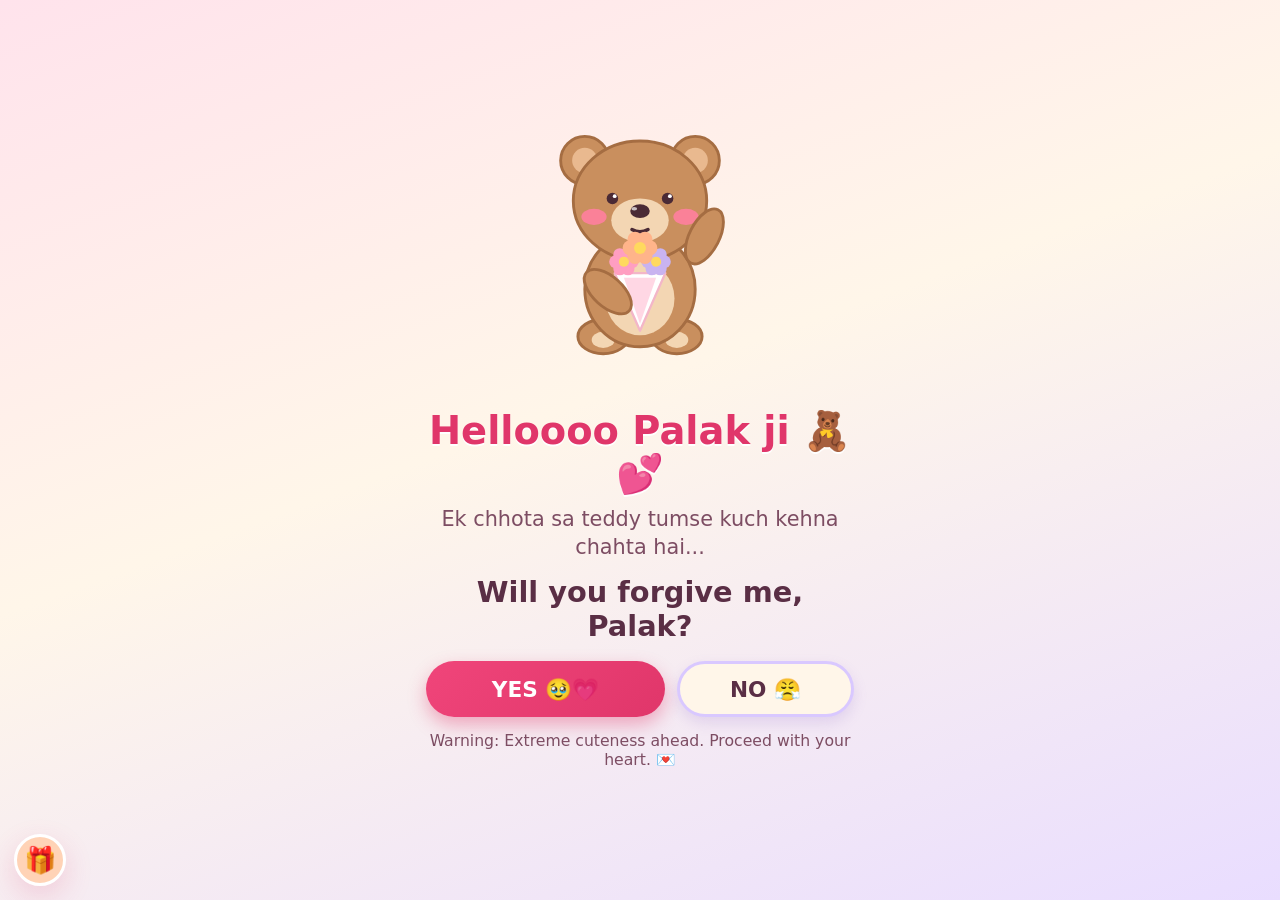
==== index.html @ 888ad05a "Add Palak apology website Static HTML/CSS/vanilla JS apology site with 60 teddy levels, celebration " ====
<!DOCTYPE html>
<html lang="en">
<head>
  <meta charset="utf-8">
  <meta name="viewport" content="width=device-width, initial-scale=1, viewport-fit=cover">
  <meta name="theme-color" content="#ffe3ec">
  <title>Palak, maan jao na please 🥺</title>
  <meta name="description" content="Ek chhota sa teddy tumse kuch kehna chahta hai...">
  <link rel="icon" href="data:image/svg+xml,%3Csvg xmlns='http://www.w3.org/2000/svg' viewBox='0 0 100 100'%3E%3Ctext y='.9em' font-size='90'%3E%F0%9F%A7%B8%3C/text%3E%3C/svg%3E">
  <link rel="stylesheet" href="style.css">
</head>
<body>
  <div class="bg-hearts" id="bgHearts" aria-hidden="true"></div>

  <main class="app">

    <!-- Opening screen -->
    <section class="screen" id="screen-intro" aria-labelledby="introTitle">
      <div class="stage stage-intro">
        <div class="teddy-wrap anim-bob" id="introTeddy" aria-hidden="true"></div>
      </div>
      <h1 class="title" id="introTitle">Helloooo Palak ji 🧸💕</h1>
      <p class="sub">Ek chhota sa teddy tumse kuch kehna chahta hai...</p>
      <p class="question">Will you forgive me, Palak?</p>
      <div class="actions">
        <button type="button" class="btn btn-yes" id="introYes">YES 🥹💗</button>
        <button type="button" class="btn btn-no" id="introNo">NO 😤</button>
      </div>
      <p class="warn">Warning: Extreme cuteness ahead. Proceed with your heart. 💌</p>
    </section>

    <!-- Apology levels -->
    <section class="screen" id="screen-level" hidden aria-label="Apology levels">
      <div class="level-body" id="levelBody">
        <div class="stage" id="levelStage">
          <div class="floaters" id="floaters" aria-hidden="true"></div>
          <div class="bubble" id="bubble" hidden></div>
          <div class="teddy-wrap" id="levelTeddy" aria-hidden="true"></div>
        </div>
        <div class="card">
          <p class="message" id="message" aria-live="polite"></p>
          <p class="signature" id="levelSig" hidden></p>
        </div>
      </div>

      <div class="actions">
        <button type="button" class="btn btn-yes" id="yesBtn">YES 🥹💗</button>
        <button type="button" class="btn btn-no" id="noBtn">NO 😤</button>
      </div>
    </section>

    <!-- Celebration -->
    <section class="screen" id="screen-yay" hidden aria-labelledby="yayTitle">
      <div class="confetti" id="confetti" aria-hidden="true"></div>
      <div class="stage stage-yay" id="hugStage" aria-hidden="true">
        <div class="yay-deco deco-l">🌷</div>
        <div class="yay-deco deco-r">🌸</div>
        <div class="yay-deco deco-t1">✨</div>
        <div class="yay-deco deco-t2">⭐</div>
        <div class="hug-row" id="hugRow"></div>
        <div class="hug-heart" id="hugHeart">💗</div>
        <div class="jumper" id="jumper"></div>
      </div>
      <h2 class="title" id="yayTitle">PALAK MAAN GAYI?! 😭💗🧸</h2>
      <p class="sub yay-text">YAYYYYY! Thank you for giving me a chance. I'm really sorry, Palak. Tum mere liye bahut special ho. Ab ek virtual hug toh banta hai na? 🫂💗</p>
      <p class="signature" id="yaySig" hidden></p>
      <p class="hug-msg" id="hugMsg" aria-live="polite"></p>
      <div class="actions actions-col">
        <button type="button" class="btn btn-yes btn-big" id="hugBtn">SEND A VIRTUAL HUG 🫂</button>
        <button type="button" class="btn btn-no" id="restartBtn">Restart 🔄</button>
      </div>
    </section>

  </main>

  <!-- Secret surprise -->
  <button type="button" class="gift-btn" id="giftBtn" aria-label="Open secret surprise" aria-haspopup="dialog">🎁</button>
  <div class="modal" id="modal" hidden>
    <div class="modal-card" role="dialog" aria-modal="true" aria-labelledby="modalTitle">
      <h3 id="modalTitle">Secret surprise 🎁</h3>
      <p id="secretText"></p>
      <button type="button" class="btn btn-yes" id="modalClose">Close 💗</button>
    </div>
  </div>

  <noscript><p class="noscript">Please enable JavaScript to meet the teddies 🧸</p></noscript>
  <script src="script.js"></script>
</body>
</html>
---- style.css ----
/* Palak's tiny teddy world 🧸 */
:root {
  --pink: #ffb3c7;
  --pink-d: #ff7aa2;
  --rose: #e0366a;
  --cream: #fff6e9;
  --lav: #d9c8ff;
  --peach: #ffd3b6;
  --ink: #5a2e45;
  --ink-soft: #7d4d63;
  --card: rgba(255, 255, 255, 0.82);
  --shadow: 0 10px 28px rgba(224, 54, 106, 0.18);
  --hand: "Bradley Hand", "Segoe Print", "Chalkboard SE", "Marker Felt", "Comic Sans MS", "Comic Neue", cursive, system-ui, sans-serif;
}

*, *::before, *::after { box-sizing: border-box; }

html { -webkit-text-size-adjust: 100%; }

body {
  margin: 0;
  min-height: 100vh;
  min-height: 100dvh;
  color: var(--ink);
  font-family: var(--hand);
  background: linear-gradient(160deg, #ffe3ec 0%, var(--cream) 45%, #e9ddff 100%);
  background-attachment: fixed;
  overflow-x: hidden;
  -webkit-tap-highlight-color: transparent;
}

[hidden] { display: none !important; }

/* ---------- Layout ---------- */
.app {
  position: relative;
  z-index: 1;
  width: 100%;
  max-width: 460px;
  min-height: 100vh;
  min-height: 100dvh;
  margin: 0 auto;
  padding: max(12px, env(safe-area-inset-top)) max(16px, env(safe-area-inset-right)) max(78px, calc(env(safe-area-inset-bottom) + 70px)) max(16px, env(safe-area-inset-left));
  display: flex;
  flex-direction: column;
  justify-content: center;
}

.screen {
  display: flex;
  flex-direction: column;
  align-items: center;
  text-align: center;
  gap: 10px;
  animation: screen-in 0.5s ease both;
}
.screen[hidden] { display: none; }
.screen > :not(.confetti) { position: relative; z-index: 1; }

.title {
  margin: 4px 0 0;
  font-size: clamp(1.7rem, 8.2vw, 2.4rem);
  line-height: 1.12;
  color: var(--rose);
  text-shadow: 0 2px 0 #fff;
}
.sub {
  margin: 0;
  font-size: clamp(1.05rem, 4.6vw, 1.3rem);
  color: var(--ink-soft);
  line-height: 1.35;
}
.question {
  margin: 4px 0 2px;
  font-size: clamp(1.35rem, 6.2vw, 1.8rem);
  font-weight: 700;
  color: var(--ink);
}
.warn {
  margin: 4px 0 0;
  font-size: clamp(0.85rem, 3.4vw, 0.98rem);
  color: var(--ink-soft);
}
.signature {
  margin: 0;
  font-size: 1.1rem;
  color: var(--rose);
  font-weight: 700;
}

/* ---------- Buttons ---------- */
.actions {
  width: 100%;
  display: grid;
  grid-template-columns: 1.35fr 1fr;
  gap: 12px;
  margin-top: 6px;
}
.actions-col { grid-template-columns: 1fr; }

.btn {
  min-height: 56px;
  padding: 10px 14px;
  border: 0;
  border-radius: 999px;
  font-family: inherit;
  font-size: clamp(1.1rem, 5vw, 1.35rem);
  font-weight: 800;
  cursor: pointer;
  user-select: none;
  -webkit-user-select: none;
  -webkit-touch-callout: none;
  touch-action: manipulation;
  transition: transform 0.15s ease, box-shadow 0.15s ease;
}
.btn:active { transform: scale(0.95); }
.btn:focus-visible, .gift-btn:focus-visible {
  outline: 4px solid #8a5cf6;
  outline-offset: 3px;
}
.btn-yes {
  color: #fff;
  background: linear-gradient(135deg, #f0457a, var(--rose));
  box-shadow: 0 8px 18px rgba(224, 54, 106, 0.38);
  animation: pulse 1.8s ease-in-out infinite;
}
.btn-no {
  color: var(--ink);
  background: var(--cream);
  border: 3px solid var(--lav);
  box-shadow: 0 6px 14px rgba(140, 100, 200, 0.18);
}
.btn-big { font-size: clamp(1.15rem, 5.4vw, 1.45rem); min-height: 62px; }

/* ---------- Progress ---------- */
.progress-head {
  width: 100%;
  display: flex;
  justify-content: space-between;
  align-items: center;
  gap: 8px;
}
.chip {
  padding: 5px 12px;
  border-radius: 999px;
  background: var(--lav);
  color: #3d2a66;
  font-weight: 800;
  font-size: clamp(0.85rem, 3.5vw, 1rem);
}
.level-count {
  font-weight: 800;
  font-size: clamp(1rem, 4.2vw, 1.2rem);
  color: var(--rose);
}
.bar {
  position: relative;
  width: 100%;
  height: 16px;
  border-radius: 999px;
  background: rgba(255, 255, 255, 0.85);
  border: 2px solid var(--pink);
  box-shadow: inset 0 2px 4px rgba(224, 54, 106, 0.12);
}
.bar-fill {
  height: 100%;
  width: 0;
  border-radius: 999px;
  background: repeating-linear-gradient(135deg, var(--pink-d) 0 10px, #ff9ebb 10px 20px);
  transition: width 0.5s cubic-bezier(0.3, 0.9, 0.3, 1.1);
}
.bar-heart {
  position: absolute;
  top: 50%;
  left: 0;
  font-size: 22px;
  line-height: 1;
  transform: translate(-50%, -50%);
  transition: left 0.5s cubic-bezier(0.3, 0.9, 0.3, 1.1);
  animation: beat 1s ease-in-out infinite;
}

/* ---------- Stage ---------- */
.level-body { width: 100%; display: flex; flex-direction: column; gap: 10px; }
.level-body.enter { animation: level-in 0.45s cubic-bezier(0.2, 0.9, 0.3, 1.15) both; }

.stage {
  position: relative;
  width: 100%;
  height: clamp(200px, 36dvh, 320px);
  display: grid;
  place-items: center;
}
.stage-intro { height: clamp(220px, 38dvh, 330px); }

.teddy-wrap {
  position: relative;
  z-index: 2;
  display: flex;
  justify-content: center;
  align-items: flex-end;
  max-width: 100%;
  transform-origin: 50% 100%;
}
.teddy {
  width: calc(var(--base, 150px) * var(--s, 1));
  max-width: 100%;
  flex: 0 0 auto;
}
.teddy svg { display: block; width: 100%; height: auto; overflow: visible; }
.n1 .teddy { --base: clamp(150px, 26dvh, 230px); }
.n2 .teddy { --base: clamp(110px, 32vw, 150px); }
.n3 .teddy { --base: clamp(100px, 29vw, 135px); margin: 0 -3px; }
.n4 .teddy { --base: clamp(80px, 23.5vw, 108px); margin: 0 -3px; }
.n5 .teddy { --base: clamp(66px, 18.5vw, 90px); margin: 0 -3px; }
.teddy:nth-child(even) { transform: translateY(4px) scale(0.96); }

/* Teddy animation moods */
.anim-bob   { animation: bob 2.2s ease-in-out infinite; }
.anim-sway  { animation: sway 2.8s ease-in-out infinite; }
.anim-jump  { animation: jump 1.1s ease-in-out infinite; }
.anim-wiggle{ animation: wiggle 1.6s ease-in-out infinite; }
.anim-float { animation: float 3.2s ease-in-out infinite; }
.anim-shiver{ animation: shiver 0.5s linear infinite; }
.anim-sob   { animation: sob 1.2s ease-in-out infinite; }

.teddy-wrap.react { animation: react 0.7s ease both; }

/* Teddy SVG bits */
.blink { transform-box: view-box; transform-origin: 100px 80px; animation: blink 4.5s infinite; }
.wave  { transform-origin: 145px 140px; animation: wave 1s ease-in-out infinite; }
.tear  { animation: tear 1.6s ease-in infinite; }
.tear2 { animation-delay: 0.7s; }
.pulse { transform-box: fill-box; transform-origin: center; animation: glow 1.4s ease-in-out infinite; }
.flame { transform-box: fill-box; transform-origin: 50% 100%; animation: flicker 0.6s ease-in-out infinite; }
.twinkle { animation: twinkle 1.4s ease-in-out infinite; }

/* Speech bubble */
.bubble {
  position: absolute;
  z-index: 5;
  top: 2px;
  left: 50%;
  max-width: 92%;
  padding: 8px 14px;
  border-radius: 20px;
  background: #fff;
  border: 3px solid var(--pink);
  color: var(--ink);
  font-weight: 800;
  font-size: clamp(0.95rem, 4vw, 1.1rem);
  box-shadow: var(--shadow);
  transform: translateX(-50%);
  animation: pop 0.35s cubic-bezier(0.2, 1.6, 0.4, 1) both;
}
.bubble::after {
  content: "";
  position: absolute;
  left: 50%;
  bottom: -11px;
  width: 16px;
  height: 16px;
  background: #fff;
  border-right: 3px solid var(--pink);
  border-bottom: 3px solid var(--pink);
  transform: translateX(-50%) rotate(45deg);
}

/* Floating scene emoji around the stage */
.floaters { position: absolute; inset: 0; z-index: 1; pointer-events: none; }
.floaters span {
  position: absolute;
  font-size: clamp(1.5rem, 7vw, 2.3rem);
  animation: float 3s ease-in-out infinite;
}

/* ---------- Message card ---------- */
.card {
  width: 100%;
  min-height: 108px;
  display: flex;
  flex-direction: column;
  justify-content: center;
  align-items: center;
  gap: 6px;
  padding: 16px 18px;
  border-radius: 28px;
  background: var(--card);
  border: 3px solid #fff;
  box-shadow: var(--shadow);
}
.message {
  margin: 0;
  font-size: clamp(1.15rem, 5.3vw, 1.6rem);
  line-height: 1.3;
  font-weight: 700;
  overflow-wrap: anywhere;
}
.level-final .message { font-size: clamp(1rem, 4.5vw, 1.25rem); line-height: 1.4; }

/* ---------- Celebration ---------- */
.stage-yay { height: clamp(210px, 36dvh, 300px); }
.hug-row {
  position: relative;
  z-index: 2;
  display: flex;
  justify-content: center;
  align-items: flex-end;
  width: 100%;
}
.hug-row .teddy { --base: clamp(120px, 38vw, 170px); transition: transform 0.7s cubic-bezier(0.3, 1.4, 0.5, 1); }
.hug-row .teddy:nth-child(even) { transform: none; }
.hugging .hug-row .teddy:first-child { transform: translateX(34%) rotate(8deg); }
.hugging .hug-row .teddy:last-child { transform: translateX(-34%) rotate(-8deg); }
.hug-heart {
  position: absolute;
  z-index: 4;
  top: 8%;
  left: 50%;
  font-size: clamp(2.2rem, 11vw, 3.4rem);
  opacity: 0;
  transform: translateX(-50%) scale(0.2);
}
.hugging .hug-heart { animation: hug-heart 1.4s ease both; }
.jumper {
  position: absolute;
  z-index: 3;
  right: -2px;
  bottom: 0;
  width: clamp(64px, 18vw, 88px);
  animation: jump 0.9s ease-in-out infinite;
}
.jumper svg { display: block; width: 100%; height: auto; overflow: visible; }
.yay-deco { position: absolute; z-index: 1; font-size: clamp(1.8rem, 8vw, 2.6rem); animation: float 3s ease-in-out infinite; }
.deco-l { left: 2%; bottom: 4%; }
.deco-r { right: 22%; bottom: 0; animation-delay: 0.5s; }
.deco-t1 { left: 8%; top: 6%; animation-delay: 0.3s; }
.deco-t2 { right: 8%; top: 4%; animation-delay: 0.9s; }
.yay-text { font-size: clamp(1rem, 4.5vw, 1.2rem); }
.hug-msg {
  min-height: 1.5em;
  margin: 0;
  font-size: clamp(1.1rem, 5vw, 1.4rem);
  font-weight: 800;
  color: var(--rose);
}
.hug-burst {
  position: absolute;
  z-index: 6;
  left: 50%;
  top: 45%;
  font-size: 1.6rem;
  pointer-events: none;
  animation: burst 1.2s ease-out both;
}

.confetti { position: fixed; inset: 0; z-index: 0; pointer-events: none; overflow: hidden; }
.confetti i {
  position: absolute;
  top: -5vh;
  left: var(--x);
  width: var(--w);
  height: calc(var(--w) * 1.6);
  background: var(--c);
  border-radius: 2px;
  opacity: 0.9;
  animation: confetti-fall var(--d) linear var(--delay) infinite;
}

/* ---------- Background hearts ---------- */
.bg-hearts { position: fixed; inset: 0; z-index: 0; pointer-events: none; overflow: hidden; }
.bg-hearts span {
  position: absolute;
  bottom: -40px;
  left: var(--x);
  font-size: var(--fs);
  opacity: 0;
  animation: rise var(--d) ease-in var(--delay) infinite;
}

/* ---------- Gift + modal ---------- */
.gift-btn {
  position: fixed;
  z-index: 20;
  left: max(14px, env(safe-area-inset-left));
  bottom: max(14px, env(safe-area-inset-bottom));
  width: 52px;
  height: 52px;
  border: 3px solid #fff;
  border-radius: 50%;
  background: var(--peach);
  font-size: 26px;
  line-height: 1;
  cursor: pointer;
  box-shadow: var(--shadow);
  user-select: none;
  -webkit-user-select: none;
  touch-action: manipulation;
  animation: wiggle 2.4s ease-in-out infinite;
}
.modal {
  position: fixed;
  inset: 0;
  z-index: 50;
  display: grid;
  place-items: center;
  padding: 20px;
  background: rgba(90, 46, 69, 0.45);
  animation: fade 0.25s ease both;
}
.modal-card {
  width: 100%;
  max-width: 380px;
  padding: 22px 20px;
  border-radius: 28px;
  text-align: center;
  background: var(--cream);
  border: 4px solid var(--pink);
  box-shadow: var(--shadow);
  animation: pop 0.4s cubic-bezier(0.2, 1.5, 0.4, 1) both;
}
.modal-card h3 { margin: 0 0 8px; font-size: 1.5rem; color: var(--rose); }
.modal-card p { margin: 0 0 16px; font-size: clamp(1.05rem, 4.6vw, 1.25rem); line-height: 1.4; }
.modal-card .btn { width: 100%; animation: none; }
.noscript { text-align: center; font-size: 1.2rem; }

/* ---------- Keyframes ---------- */
@keyframes screen-in { from { opacity: 0; transform: translateY(14px); } to { opacity: 1; transform: none; } }
@keyframes level-in { from { opacity: 0; transform: translateY(18px) scale(0.94); } to { opacity: 1; transform: none; } }
@keyframes fade { from { opacity: 0; } to { opacity: 1; } }
@keyframes pop { from { opacity: 0; transform: translateX(var(--px, 0)) scale(0.6); } to { opacity: 1; transform: translateX(var(--px, 0)) scale(1); } }
.bubble { --px: -50%; }
@keyframes bob { 0%, 100% { transform: translateY(0); } 50% { transform: translateY(-8px); } }
@keyframes sway { 0%, 100% { transform: rotate(-3deg); } 50% { transform: rotate(3deg); } }
@keyframes wiggle { 0%, 100% { transform: rotate(-5deg); } 50% { transform: rotate(5deg); } }
@keyframes jump { 0%, 100% { transform: translateY(0) scale(1.04, 0.94); } 45% { transform: translateY(-22px) scale(0.96, 1.05); } 75% { transform: translateY(0) scale(1.04, 0.94); } }
@keyframes float { 0%, 100% { transform: translateY(0); } 50% { transform: translateY(-10px); } }
@keyframes shiver { 0%, 100% { transform: translateX(-1.5px); } 50% { transform: translateX(1.5px); } }
@keyframes sob { 0%, 100% { transform: translateY(0); } 25% { transform: translateY(3px); } 50% { transform: translateY(0); } 75% { transform: translateY(3px); } }
@keyframes react { 0% { transform: scale(1); } 20% { transform: scale(1.1, 0.9) rotate(-5deg); } 45% { transform: scale(0.94, 1.08) rotate(5deg); } 70% { transform: rotate(-3deg); } 100% { transform: none; } }
@keyframes pulse { 0%, 100% { transform: scale(1); } 50% { transform: scale(1.04); } }
@keyframes beat { 0%, 100% { transform: translate(-50%, -50%) scale(1); } 50% { transform: translate(-50%, -50%) scale(1.25); } }
@keyframes glow { 0%, 100% { transform: scale(1); } 50% { transform: scale(1.18); } }
@keyframes blink { 0%, 94%, 100% { transform: scaleY(1); } 97% { transform: scaleY(0.1); } }
@keyframes wave { 0%, 100% { transform: rotate(-10deg); } 50% { transform: rotate(14deg); } }
@keyframes tear { 0% { transform: translateY(-4px); opacity: 0; } 20% { opacity: 1; } 100% { transform: translateY(26px); opacity: 0; } }
@keyframes flicker { 0%, 100% { transform: scale(1, 1); } 50% { transform: scale(0.85, 1.2); } }
@keyframes twinkle { 0%, 100% { opacity: 0.3; } 50% { opacity: 1; } }
@keyframes rise { 0% { transform: translateY(0) rotate(0); opacity: 0; } 12% { opacity: 0.75; } 100% { transform: translateY(-110vh) rotate(25deg); opacity: 0; } }
@keyframes confetti-fall { 0% { transform: translateY(0) rotate(0); } 100% { transform: translateY(110vh) rotate(720deg); } }
@keyframes hug-heart { 0% { opacity: 0; transform: translateX(-50%) scale(0.2); } 30% { opacity: 1; transform: translateX(-50%) scale(1.3); } 100% { opacity: 0; transform: translateX(-50%) translateY(-40px) scale(1); } }
@keyframes burst { 0% { opacity: 1; transform: translate(-50%, 0) scale(0.5); } 100% { opacity: 0; transform: translate(calc(-50% + var(--dx)), var(--dy)) scale(1.2); } }

/* ---------- Small / short screens ---------- */
@media (max-height: 600px) {
  .stage { height: 190px; }
  .n1 .teddy { --base: 140px; }
}
@media (min-width: 600px) {
  .app { justify-content: center; }
}

/* ---------- Reduced motion ---------- */
@media (prefers-reduced-motion: reduce) {
  *, *::before, *::after {
    animation-duration: 0.01ms !important;
    animation-iteration-count: 1 !important;
    transition-duration: 0.01ms !important;
  }
  .bg-hearts, .confetti { display: none; }
}
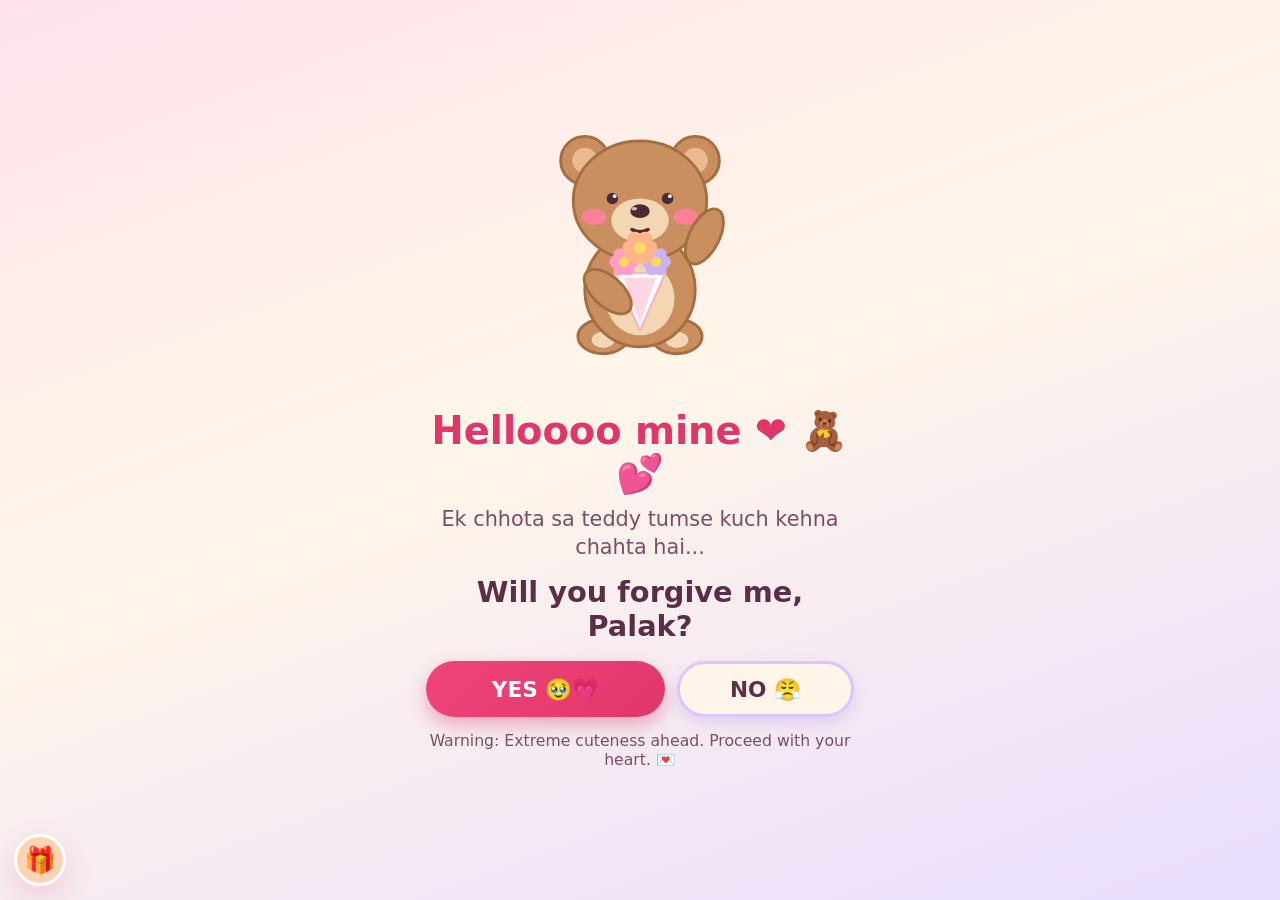
==== commit fae3dad9: "Change intro heading to 'mine' Co-Authored-By: iashyam <shyam10kwd@gmail.com> Co-Authored-By: Claude" ====
--- a/index.html
+++ b/index.html
@@ -19,7 +19,7 @@
       <div class="stage stage-intro">
         <div class="teddy-wrap anim-bob" id="introTeddy" aria-hidden="true"></div>
       </div>
-      <h1 class="title" id="introTitle">Helloooo Palak ji 🧸💕</h1>
+      <h1 class="title" id="introTitle">Helloooo mine ❤️ 🧸💕</h1>
       <p class="sub">Ek chhota sa teddy tumse kuch kehna chahta hai...</p>
       <p class="question">Will you forgive me, Palak?</p>
       <div class="actions">
